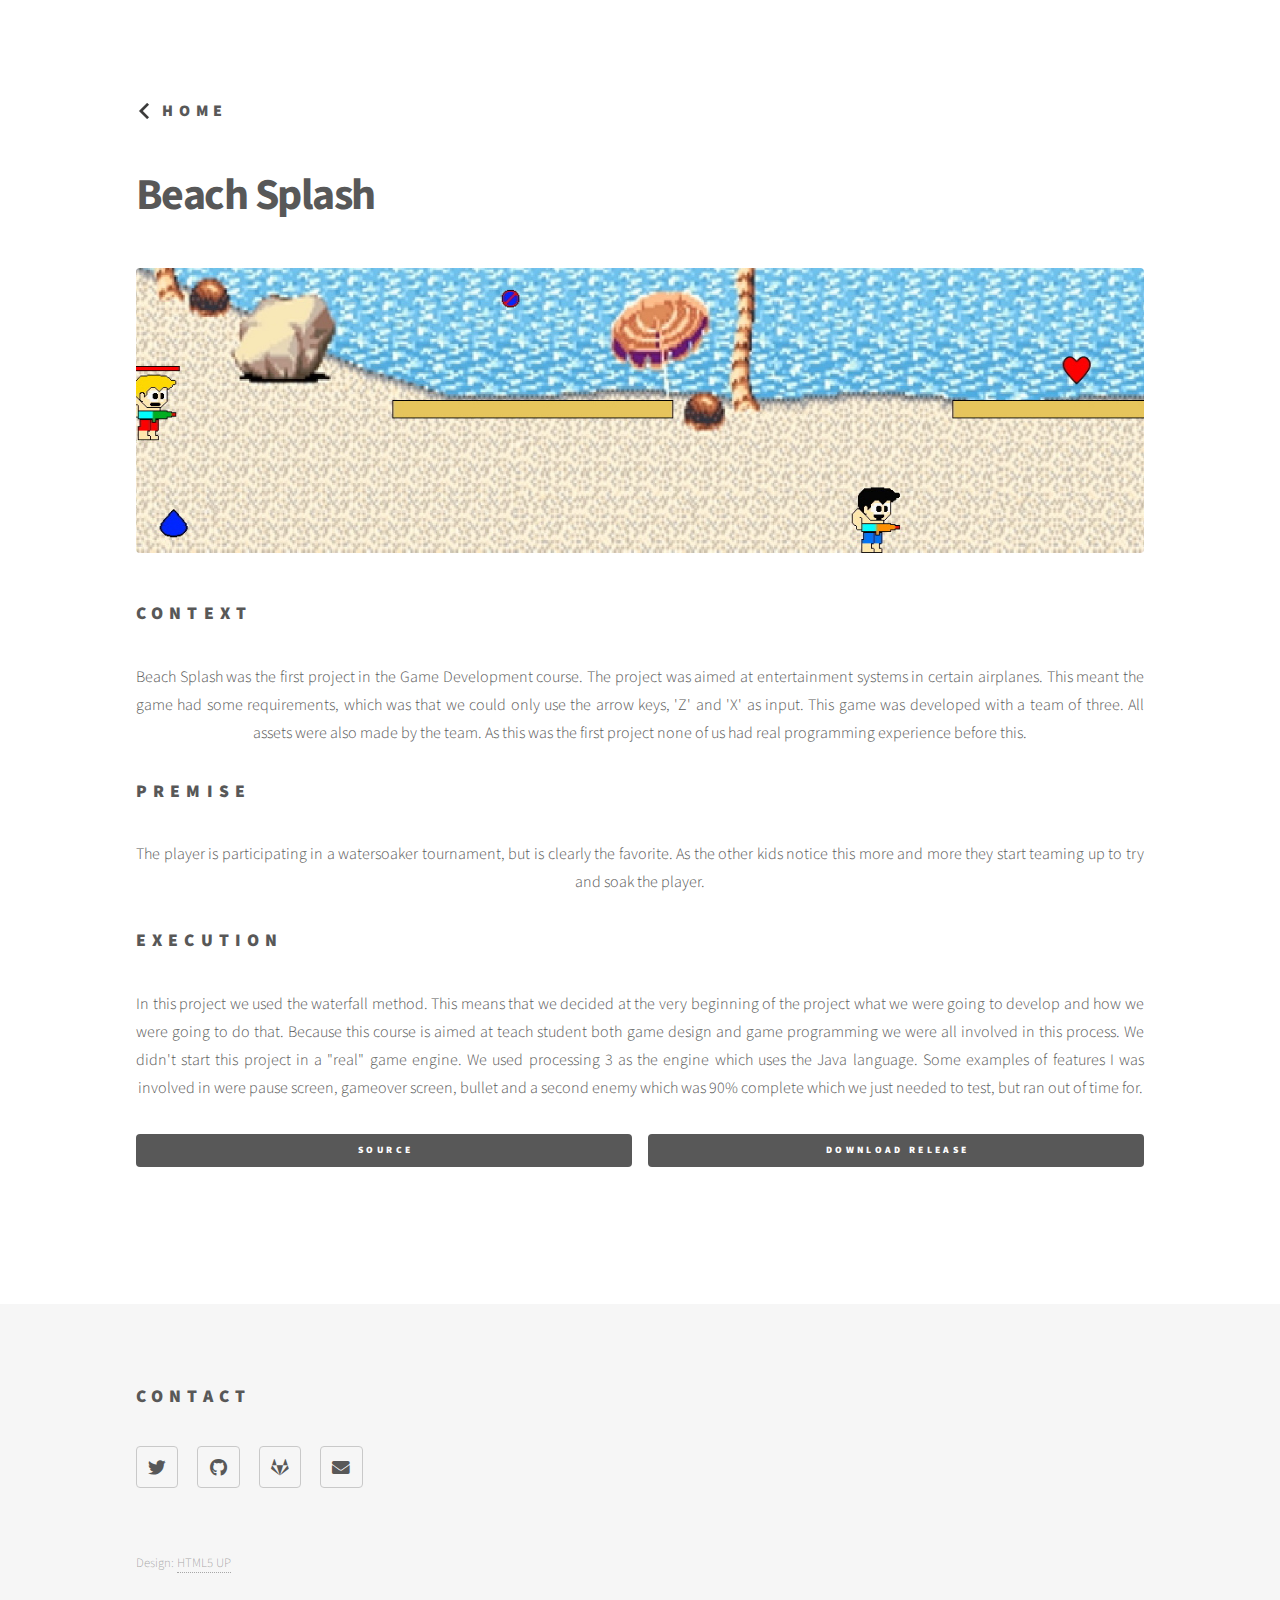
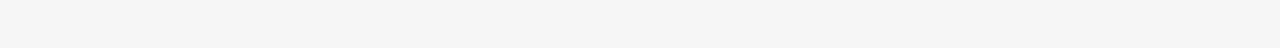
==== Beach Splash.html @ ced22d65 "Move project pages back to root folder" ====
<!DOCTYPE HTML>
<!--
	Phantom by HTML5 UP
	html5up.net | @ajlkn
	Free for personal and commercial use under the CCA 3.0 license (html5up.net/license)
-->
<html>

<head>
	<title>Semih Orhan - Beach Splash</title>
	<meta charset="utf-8" />
	<meta name="viewport" content="width=device-width, initial-scale=1, user-scalable=no" />
	<link rel="stylesheet" href="assets/css/main.css" />
	<noscript>
		<link rel="stylesheet" href="assets/css/noscript.css" /></noscript>
</head>

<body class="is-preload">
	<!-- Wrapper -->
	<div id="wrapper">

		<!-- Header -->
		<header id="header">
			<div class="inner">

				<!-- To Home -->
				<a href="index.html" class="logo">
					<span class="symbol"><img src="images/HomeBackArrow.png" alt="" /></span><span
						class="title">Home</span>
				</a>

			</div>
		</header>

		<!-- Main -->
		<div id="main">
			<div class="inner">
				<h1>Beach Splash</h1>
				<span class="image main"><img src="images/Beach Splash.jpg" alt="" /></span>
				<h2>Context</h2>
				<p>
					Beach Splash was the first project in the Game Development course. The project was aimed at
					entertainment systems in certain airplanes. This meant the game had some requirements, which was
					that we could only use the arrow keys, 'Z' and 'X' as input. This game was developed with a team
					of three. All assets were also made by the team. As this was the first project none of us had
					real programming experience before this.
				</p>
				<h2>Premise</h2>
				<p>
					The player is participating in a watersoaker tournament, but is clearly the favorite.
					As the other kids notice this more and more they start teaming up to try and soak the player.
				</p>
				<h2>Execution</h2>
				<p>
					In this project we used the waterfall method. This means that we decided at the very beginning of
					the project what we were going to develop and how we were going to do that. Because this course is
					aimed at teach student both game design and game programming we were all involved in this process.
					We didn't start this project in a "real" game engine. We used processing 3 as the engine which uses
					the Java language. Some examples of features I was involved in were pause screen,
					gameover screen, bullet and a second enemy which was 90% complete which we just needed to test, but
					ran out of time for.
				</p>
				<ul class="actions fit small">
					<li>
						<a class="button primary fit small" href="https://github.com/Smehi/Beach-Splash">Source</a>
					</li>
					<li>
						<a class="button primary fit small"
							href="https://github.com/Smehi/Beach-Splash/releases/download/v4.4/BeachSplash.v4.4.zip">Download
							release</a>
					</li>
				</ul>
			</div>
		</div>

		<!-- Footer -->
		<footer id="footer">
			<div class="inner">
				<section>
					<h2>Contact</h2>
					<ul class="icons">
							<li><a href="https://twitter.com/SmehiLmao" class="icon brands style2 fa-twitter"><span
										class="label">Twitter</span></a></li>
							<li><a href="https://github.com/Smehi" class="icon brands style2 fa-github"><span
										class="label">GitHub</span></a></li>
							<li><a href="https://gitlab.com/Smehi" class="icon brands style2 fa-gitlab"><span
										class="label">GitLab</span></a></li>
							<li><a href="mailto:semih99orhan@gmail.com" class="icon solid style2 fa-envelope"><span
										class="label">Email</span></a></li>
						</ul>
				</section>
				<ul class="copyright">
					<li>Design: <a href="http://html5up.net">HTML5 UP</a></li>
				</ul>
			</div>
		</footer>

	</div>

	<!-- Scripts -->
	<script src="assets/js/jquery.min.js"></script>
	<script src="assets/js/browser.min.js"></script>
	<script src="assets/js/breakpoints.min.js"></script>
	<script src="assets/js/util.js"></script>
	<script src="assets/js/main.js"></script>

</body>

</html>
---- assets/css/main.css ----
@import url(fontawesome-all.min.css);
@import url("https://fonts.googleapis.com/css?family=Source+Sans+Pro:300,700,900");

/*
	Phantom by HTML5 UP
	html5up.net | @ajlkn
	Free for personal and commercial use under the CCA 3.0 license (html5up.net/license)
*/

html, body, div, span, applet, object,
iframe, h1, h2, h3, h4, h5, h6, blockquote,
pre, a, abbr, acronym, address, big, cite,
code, del, dfn, em, img, ins, kbd, q, s, samp,
small, strike, strong, sub, sup, tt, var, b,
u, i, center, dl, dt, dd, ol, ul, li, fieldset,
form, label, legend, table, caption, tbody,
tfoot, thead, tr, th, td, article, aside,
canvas, details, embed, figure, figcaption,
footer, header, hgroup, menu, nav, output, ruby,
section, summary, time, mark, audio, video {
	margin: 0;
	padding: 0;
	border: 0;
	font-size: 100%;
	font: inherit;
	vertical-align: baseline;
}

p {
	text-align: justify;
	text-align-last: center;
}

article, aside, details, figcaption, figure,
footer, header, hgroup, menu, nav, section {
	display: block;
}

body {
	line-height: 1;
}

ol, ul {
	list-style: none;
}

blockquote, q {
	quotes: none;
}

	blockquote:before, blockquote:after, q:before, q:after {
		content: '';
		content: none;
	}

table {
	border-collapse: collapse;
	border-spacing: 0;
}

body {
	-webkit-text-size-adjust: none;
}

mark {
	background-color: transparent;
	color: inherit;
}

input::-moz-focus-inner {
	border: 0;
	padding: 0;
}

input, select, textarea {
	-moz-appearance: none;
	-webkit-appearance: none;
	-ms-appearance: none;
	appearance: none;
}

/* Basic */

	@-ms-viewport {
		width: device-width;
	}

	body {
		-ms-overflow-style: scrollbar;
	}

	@media screen and (max-width: 480px) {

		html, body {
			min-width: 320px;
		}

	}

	html {
		box-sizing: border-box;
	}

	*, *:before, *:after {
		box-sizing: inherit;
	}

	body {
		background: #ffffff;
	}

		body.is-preload *, body.is-preload *:before, body.is-preload *:after {
			-moz-animation: none !important;
			-webkit-animation: none !important;
			-ms-animation: none !important;
			animation: none !important;
			-moz-transition: none !important;
			-webkit-transition: none !important;
			-ms-transition: none !important;
			transition: none !important;
		}

/* Type */

	body, input, select, textarea {
		color: #585858;
		font-family: "Source Sans Pro", Helvetica, sans-serif;
		font-size: 16pt;
		font-weight: 300;
		line-height: 1.75;
	}

		@media screen and (max-width: 1680px) {

			body, input, select, textarea {
				font-size: 14pt;
			}

		}

		@media screen and (max-width: 1280px) {

			body, input, select, textarea {
				font-size: 12pt;
			}

		}

	a {
		-moz-transition: border-bottom-color 0.2s ease, color 0.2s ease;
		-webkit-transition: border-bottom-color 0.2s ease, color 0.2s ease;
		-ms-transition: border-bottom-color 0.2s ease, color 0.2s ease;
		transition: border-bottom-color 0.2s ease, color 0.2s ease;
		text-decoration: none;
		color: #f2849e;
		border-bottom: dotted 1px rgba(88, 88, 88, 0.5);
	}

		a:hover {
			border-bottom-color: transparent;
			color: #585858 !important;
		}

	strong, b {
		font-weight: 900;
	}

	em, i {
		font-style: italic;
	}

	p {
		margin: 0 0 2em 0;
	}

	h1 {
		font-size: 2.75em;
		font-weight: 700;
		line-height: 1.3;
		margin: 0 0 1em 0;
		letter-spacing: -0.035em;
	}

		h1 a {
			color: inherit;
		}

		@media screen and (max-width: 736px) {

			h1 {
				font-size: 2em;
				margin: 0 0 1em 0;
			}

		}

		@media screen and (max-width: 360px) {

			h1 {
				font-size: 1.75em;
			}

		}

	h2, h3, h4, h5, h6 {
		font-weight: 900;
		line-height: 1.5;
		margin: 0 0 2em 0;
		text-transform: uppercase;
		letter-spacing: 0.35em;
	}

		h2 a, h3 a, h4 a, h5 a, h6 a {
			color: inherit;
		}

	h2 {
		font-size: 1.1em;
	}

	h3 {
		font-size: 1em;
	}

	h4 {
		font-size: 0.8em;
	}

	h5 {
		font-size: 0.8em;
	}

	h6 {
		font-size: 0.8em;
	}

	@media screen and (max-width: 980px) {

		h1 br, h2 br, h3 br, h4 br, h5 br, h6 br {
			display: none;
		}

	}

	@media screen and (max-width: 736px) {

		h2 {
			font-size: 1em;
		}

		h3 {
			font-size: 0.8em;
		}

	}

	sub {
		font-size: 0.8em;
		position: relative;
		top: 0.5em;
	}

	sup {
		font-size: 0.8em;
		position: relative;
		top: -0.5em;
	}

	blockquote {
		border-left: solid 4px #c9c9c9;
		font-style: italic;
		margin: 0 0 2em 0;
		padding: 0.5em 0 0.5em 2em;
	}

	code {
		background: rgba(144, 144, 144, 0.075);
		border-radius: 4px;
		border: solid 1px #c9c9c9;
		font-family: "Courier New", monospace;
		font-size: 0.9em;
		margin: 0 0.25em;
		padding: 0.25em 0.65em;
	}

	pre {
		-webkit-overflow-scrolling: touch;
		font-family: "Courier New", monospace;
		font-size: 0.9em;
		margin: 0 0 2em 0;
	}

		pre code {
			display: block;
			line-height: 1.75;
			padding: 1em 1.5em;
			overflow-x: auto;
		}

	hr {
		border: 0;
		border-bottom: solid 1px #c9c9c9;
		margin: 2em 0;
	}

		hr.major {
			margin: 3em 0;
		}

	.align-left {
		text-align: left;
	}

	.align-center {
		text-align: center;
	}

	.align-right {
		text-align: right;
	}

/* Row */

	.row {
		display: flex;
		flex-wrap: wrap;
		box-sizing: border-box;
		align-items: stretch;
	}

		.row > * {
			box-sizing: border-box;
		}

		.row.gtr-uniform > * > :last-child {
			margin-bottom: 0;
		}

		.row.aln-left {
			justify-content: flex-start;
		}

		.row.aln-center {
			justify-content: center;
		}

		.row.aln-right {
			justify-content: flex-end;
		}

		.row.aln-top {
			align-items: flex-start;
		}

		.row.aln-middle {
			align-items: center;
		}

		.row.aln-bottom {
			align-items: flex-end;
		}

		.row > .imp {
			order: -1;
		}

		.row > .col-1 {
			width: 8.33333%;
		}

		.row > .off-1 {
			margin-left: 8.33333%;
		}

		.row > .col-2 {
			width: 16.66667%;
		}

		.row > .off-2 {
			margin-left: 16.66667%;
		}

		.row > .col-3 {
			width: 25%;
		}

		.row > .off-3 {
			margin-left: 25%;
		}

		.row > .col-4 {
			width: 33.33333%;
		}

		.row > .off-4 {
			margin-left: 33.33333%;
		}

		.row > .col-5 {
			width: 41.66667%;
		}

		.row > .off-5 {
			margin-left: 41.66667%;
		}

		.row > .col-6 {
			width: 50%;
		}

		.row > .off-6 {
			margin-left: 50%;
		}

		.row > .col-7 {
			width: 58.33333%;
		}

		.row > .off-7 {
			margin-left: 58.33333%;
		}

		.row > .col-8 {
			width: 66.66667%;
		}

		.row > .off-8 {
			margin-left: 66.66667%;
		}

		.row > .col-9 {
			width: 75%;
		}

		.row > .off-9 {
			margin-left: 75%;
		}

		.row > .col-10 {
			width: 83.33333%;
		}

		.row > .off-10 {
			margin-left: 83.33333%;
		}

		.row > .col-11 {
			width: 91.66667%;
		}

		.row > .off-11 {
			margin-left: 91.66667%;
		}

		.row > .col-12 {
			width: 100%;
		}

		.row > .off-12 {
			margin-left: 100%;
		}

		.row.gtr-0 {
			margin-top: 0;
			margin-left: 0em;
		}

			.row.gtr-0 > * {
				padding: 0 0 0 0em;
			}

			.row.gtr-0.gtr-uniform {
				margin-top: 0em;
			}

				.row.gtr-0.gtr-uniform > * {
					padding-top: 0em;
				}

		.row.gtr-25 {
			margin-top: 0;
			margin-left: -0.5em;
		}

			.row.gtr-25 > * {
				padding: 0 0 0 0.5em;
			}

			.row.gtr-25.gtr-uniform {
				margin-top: -0.5em;
			}

				.row.gtr-25.gtr-uniform > * {
					padding-top: 0.5em;
				}

		.row.gtr-50 {
			margin-top: 0;
			margin-left: -1em;
		}

			.row.gtr-50 > * {
				padding: 0 0 0 1em;
			}

			.row.gtr-50.gtr-uniform {
				margin-top: -1em;
			}

				.row.gtr-50.gtr-uniform > * {
					padding-top: 1em;
				}

		.row {
			margin-top: 0;
			margin-left: -2em;
		}

			.row > * {
				padding: 0 0 0 2em;
			}

			.row.gtr-uniform {
				margin-top: -2em;
			}

				.row.gtr-uniform > * {
					padding-top: 2em;
				}

		.row.gtr-150 {
			margin-top: 0;
			margin-left: -3em;
		}

			.row.gtr-150 > * {
				padding: 0 0 0 3em;
			}

			.row.gtr-150.gtr-uniform {
				margin-top: -3em;
			}

				.row.gtr-150.gtr-uniform > * {
					padding-top: 3em;
				}

		.row.gtr-200 {
			margin-top: 0;
			margin-left: -4em;
		}

			.row.gtr-200 > * {
				padding: 0 0 0 4em;
			}

			.row.gtr-200.gtr-uniform {
				margin-top: -4em;
			}

				.row.gtr-200.gtr-uniform > * {
					padding-top: 4em;
				}

		@media screen and (max-width: 1680px) {

			.row {
				display: flex;
				flex-wrap: wrap;
				box-sizing: border-box;
				align-items: stretch;
			}

				.row > * {
					box-sizing: border-box;
				}

				.row.gtr-uniform > * > :last-child {
					margin-bottom: 0;
				}

				.row.aln-left {
					justify-content: flex-start;
				}

				.row.aln-center {
					justify-content: center;
				}

				.row.aln-right {
					justify-content: flex-end;
				}

				.row.aln-top {
					align-items: flex-start;
				}

				.row.aln-middle {
					align-items: center;
				}

				.row.aln-bottom {
					align-items: flex-end;
				}

				.row > .imp-xlarge {
					order: -1;
				}

				.row > .col-1-xlarge {
					width: 8.33333%;
				}

				.row > .off-1-xlarge {
					margin-left: 8.33333%;
				}

				.row > .col-2-xlarge {
					width: 16.66667%;
				}

				.row > .off-2-xlarge {
					margin-left: 16.66667%;
				}

				.row > .col-3-xlarge {
					width: 25%;
				}

				.row > .off-3-xlarge {
					margin-left: 25%;
				}

				.row > .col-4-xlarge {
					width: 33.33333%;
				}

				.row > .off-4-xlarge {
					margin-left: 33.33333%;
				}

				.row > .col-5-xlarge {
					width: 41.66667%;
				}

				.row > .off-5-xlarge {
					margin-left: 41.66667%;
				}

				.row > .col-6-xlarge {
					width: 50%;
				}

				.row > .off-6-xlarge {
					margin-left: 50%;
				}

				.row > .col-7-xlarge {
					width: 58.33333%;
				}

				.row > .off-7-xlarge {
					margin-left: 58.33333%;
				}

				.row > .col-8-xlarge {
					width: 66.66667%;
				}

				.row > .off-8-xlarge {
					margin-left: 66.66667%;
				}

				.row > .col-9-xlarge {
					width: 75%;
				}

				.row > .off-9-xlarge {
					margin-left: 75%;
				}

				.row > .col-10-xlarge {
					width: 83.33333%;
				}

				.row > .off-10-xlarge {
					margin-left: 83.33333%;
				}

				.row > .col-11-xlarge {
					width: 91.66667%;
				}

				.row > .off-11-xlarge {
					margin-left: 91.66667%;
				}

				.row > .col-12-xlarge {
					width: 100%;
				}

				.row > .off-12-xlarge {
					margin-left: 100%;
				}

				.row.gtr-0 {
					margin-top: 0;
					margin-left: 0em;
				}

					.row.gtr-0 > * {
						padding: 0 0 0 0em;
					}

					.row.gtr-0.gtr-uniform {
						margin-top: 0em;
					}

						.row.gtr-0.gtr-uniform > * {
							padding-top: 0em;
						}

				.row.gtr-25 {
					margin-top: 0;
					margin-left: -0.5em;
				}

					.row.gtr-25 > * {
						padding: 0 0 0 0.5em;
					}

					.row.gtr-25.gtr-uniform {
						margin-top: -0.5em;
					}

						.row.gtr-25.gtr-uniform > * {
							padding-top: 0.5em;
						}

				.row.gtr-50 {
					margin-top: 0;
					margin-left: -1em;
				}

					.row.gtr-50 > * {
						padding: 0 0 0 1em;
					}

					.row.gtr-50.gtr-uniform {
						margin-top: -1em;
					}

						.row.gtr-50.gtr-uniform > * {
							padding-top: 1em;
						}

				.row {
					margin-top: 0;
					margin-left: -2em;
				}

					.row > * {
						padding: 0 0 0 2em;
					}

					.row.gtr-uniform {
						margin-top: -2em;
					}

						.row.gtr-uniform > * {
							padding-top: 2em;
						}

				.row.gtr-150 {
					margin-top: 0;
					margin-left: -3em;
				}

					.row.gtr-150 > * {
						padding: 0 0 0 3em;
					}

					.row.gtr-150.gtr-uniform {
						margin-top: -3em;
					}

						.row.gtr-150.gtr-uniform > * {
							padding-top: 3em;
						}

				.row.gtr-200 {
					margin-top: 0;
					margin-left: -4em;
				}

					.row.gtr-200 > * {
						padding: 0 0 0 4em;
					}

					.row.gtr-200.gtr-uniform {
						margin-top: -4em;
					}

						.row.gtr-200.gtr-uniform > * {
							padding-top: 4em;
						}

		}

		@media screen and (max-width: 1280px) {

			.row {
				display: flex;
				flex-wrap: wrap;
				box-sizing: border-box;
				align-items: stretch;
			}

				.row > * {
					box-sizing: border-box;
				}

				.row.gtr-uniform > * > :last-child {
					margin-bottom: 0;
				}

				.row.aln-left {
					justify-content: flex-start;
				}

				.row.aln-center {
					justify-content: center;
				}

				.row.aln-right {
					justify-content: flex-end;
				}

				.row.aln-top {
					align-items: flex-start;
				}

				.row.aln-middle {
					align-items: center;
				}

				.row.aln-bottom {
					align-items: flex-end;
				}

				.row > .imp-large {
					order: -1;
				}

				.row > .col-1-large {
					width: 8.33333%;
				}

				.row > .off-1-large {
					margin-left: 8.33333%;
				}

				.row > .col-2-large {
					width: 16.66667%;
				}

				.row > .off-2-large {
					margin-left: 16.66667%;
				}

				.row > .col-3-large {
					width: 25%;
				}

				.row > .off-3-large {
					margin-left: 25%;
				}

				.row > .col-4-large {
					width: 33.33333%;
				}

				.row > .off-4-large {
					margin-left: 33.33333%;
				}

				.row > .col-5-large {
					width: 41.66667%;
				}

				.row > .off-5-large {
					margin-left: 41.66667%;
				}

				.row > .col-6-large {
					width: 50%;
				}

				.row > .off-6-large {
					margin-left: 50%;
				}

				.row > .col-7-large {
					width: 58.33333%;
				}

				.row > .off-7-large {
					margin-left: 58.33333%;
				}

				.row > .col-8-large {
					width: 66.66667%;
				}

				.row > .off-8-large {
					margin-left: 66.66667%;
				}

				.row > .col-9-large {
					width: 75%;
				}

				.row > .off-9-large {
					margin-left: 75%;
				}

				.row > .col-10-large {
					width: 83.33333%;
				}

				.row > .off-10-large {
					margin-left: 83.33333%;
				}

				.row > .col-11-large {
					width: 91.66667%;
				}

				.row > .off-11-large {
					margin-left: 91.66667%;
				}

				.row > .col-12-large {
					width: 100%;
				}

				.row > .off-12-large {
					margin-left: 100%;
				}

				.row.gtr-0 {
					margin-top: 0;
					margin-left: 0em;
				}

					.row.gtr-0 > * {
						padding: 0 0 0 0em;
					}

					.row.gtr-0.gtr-uniform {
						margin-top: 0em;
					}

						.row.gtr-0.gtr-uniform > * {
							padding-top: 0em;
						}

				.row.gtr-25 {
					margin-top: 0;
					margin-left: -0.5em;
				}

					.row.gtr-25 > * {
						padding: 0 0 0 0.5em;
					}

					.row.gtr-25.gtr-uniform {
						margin-top: -0.5em;
					}

						.row.gtr-25.gtr-uniform > * {
							padding-top: 0.5em;
						}

				.row.gtr-50 {
					margin-top: 0;
					margin-left: -1em;
				}

					.row.gtr-50 > * {
						padding: 0 0 0 1em;
					}

					.row.gtr-50.gtr-uniform {
						margin-top: -1em;
					}

						.row.gtr-50.gtr-uniform > * {
							padding-top: 1em;
						}

				.row {
					margin-top: 0;
					margin-left: -2em;
				}

					.row > * {
						padding: 0 0 0 2em;
					}

					.row.gtr-uniform {
						margin-top: -2em;
					}

						.row.gtr-uniform > * {
							padding-top: 2em;
						}

				.row.gtr-150 {
					margin-top: 0;
					margin-left: -3em;
				}

					.row.gtr-150 > * {
						padding: 0 0 0 3em;
					}

					.row.gtr-150.gtr-uniform {
						margin-top: -3em;
					}

						.row.gtr-150.gtr-uniform > * {
							padding-top: 3em;
						}

				.row.gtr-200 {
					margin-top: 0;
					margin-left: -4em;
				}

					.row.gtr-200 > * {
						padding: 0 0 0 4em;
					}

					.row.gtr-200.gtr-uniform {
						margin-top: -4em;
					}

						.row.gtr-200.gtr-uniform > * {
							padding-top: 4em;
						}

		}

		@media screen and (max-width: 980px) {

			.row {
				display: flex;
				flex-wrap: wrap;
				box-sizing: border-box;
				align-items: stretch;
			}

				.row > * {
					box-sizing: border-box;
				}

				.row.gtr-uniform > * > :last-child {
					margin-bottom: 0;
				}

				.row.aln-left {
					justify-content: flex-start;
				}

				.row.aln-center {
					justify-content: center;
				}

				.row.aln-right {
					justify-content: flex-end;
				}

				.row.aln-top {
					align-items: flex-start;
				}

				.row.aln-middle {
					align-items: center;
				}

				.row.aln-bottom {
					align-items: flex-end;
				}

				.row > .imp-medium {
					order: -1;
				}

				.row > .col-1-medium {
					width: 8.33333%;
				}

				.row > .off-1-medium {
					margin-left: 8.33333%;
				}

				.row > .col-2-medium {
					width: 16.66667%;
				}

				.row > .off-2-medium {
					margin-left: 16.66667%;
				}

				.row > .col-3-medium {
					width: 25%;
				}

				.row > .off-3-medium {
					margin-left: 25%;
				}

				.row > .col-4-medium {
					width: 33.33333%;
				}

				.row > .off-4-medium {
					margin-left: 33.33333%;
				}

				.row > .col-5-medium {
					width: 41.66667%;
				}

				.row > .off-5-medium {
					margin-left: 41.66667%;
				}

				.row > .col-6-medium {
					width: 50%;
				}

				.row > .off-6-medium {
					margin-left: 50%;
				}

				.row > .col-7-medium {
					width: 58.33333%;
				}

				.row > .off-7-medium {
					margin-left: 58.33333%;
				}

				.row > .col-8-medium {
					width: 66.66667%;
				}

				.row > .off-8-medium {
					margin-left: 66.66667%;
				}

				.row > .col-9-medium {
					width: 75%;
				}

				.row > .off-9-medium {
					margin-left: 75%;
				}

				.row > .col-10-medium {
					width: 83.33333%;
				}

				.row > .off-10-medium {
					margin-left: 83.33333%;
				}

				.row > .col-11-medium {
					width: 91.66667%;
				}

				.row > .off-11-medium {
					margin-left: 91.66667%;
				}

				.row > .col-12-medium {
					width: 100%;
				}

				.row > .off-12-medium {
					margin-left: 100%;
				}

				.row.gtr-0 {
					margin-top: 0;
					margin-left: 0em;
				}

					.row.gtr-0 > * {
						padding: 0 0 0 0em;
					}

					.row.gtr-0.gtr-uniform {
						margin-top: 0em;
					}

						.row.gtr-0.gtr-uniform > * {
							padding-top: 0em;
						}

				.row.gtr-25 {
					margin-top: 0;
					margin-left: -0.375em;
				}

					.row.gtr-25 > * {
						padding: 0 0 0 0.375em;
					}

					.row.gtr-25.gtr-uniform {
						margin-top: -0.375em;
					}

						.row.gtr-25.gtr-uniform > * {
							padding-top: 0.375em;
						}

				.row.gtr-50 {
					margin-top: 0;
					margin-left: -0.75em;
				}

					.row.gtr-50 > * {
						padding: 0 0 0 0.75em;
					}

					.row.gtr-50.gtr-uniform {
						margin-top: -0.75em;
					}

						.row.gtr-50.gtr-uniform > * {
							padding-top: 0.75em;
						}

				.row {
					margin-top: 0;
					margin-left: -1.5em;
				}

					.row > * {
						padding: 0 0 0 1.5em;
					}

					.row.gtr-uniform {
						margin-top: -1.5em;
					}

						.row.gtr-uniform > * {
							padding-top: 1.5em;
						}

				.row.gtr-150 {
					margin-top: 0;
					margin-left: -2.25em;
				}

					.row.gtr-150 > * {
						padding: 0 0 0 2.25em;
					}

					.row.gtr-150.gtr-uniform {
						margin-top: -2.25em;
					}

						.row.gtr-150.gtr-uniform > * {
							padding-top: 2.25em;
						}

				.row.gtr-200 {
					margin-top: 0;
					margin-left: -3em;
				}

					.row.gtr-200 > * {
						padding: 0 0 0 3em;
					}

					.row.gtr-200.gtr-uniform {
						margin-top: -3em;
					}

						.row.gtr-200.gtr-uniform > * {
							padding-top: 3em;
						}

		}

		@media screen and (max-width: 736px) {

			.row {
				display: flex;
				flex-wrap: wrap;
				box-sizing: border-box;
				align-items: stretch;
			}

				.row > * {
					box-sizing: border-box;
				}

				.row.gtr-uniform > * > :last-child {
					margin-bottom: 0;
				}

				.row.aln-left {
					justify-content: flex-start;
				}

				.row.aln-center {
					justify-content: center;
				}

				.row.aln-right {
					justify-content: flex-end;
				}

				.row.aln-top {
					align-items: flex-start;
				}

				.row.aln-middle {
					align-items: center;
				}

				.row.aln-bottom {
					align-items: flex-end;
				}

				.row > .imp-small {
					order: -1;
				}

				.row > .col-1-small {
					width: 8.33333%;
				}

				.row > .off-1-small {
					margin-left: 8.33333%;
				}

				.row > .col-2-small {
					width: 16.66667%;
				}

				.row > .off-2-small {
					margin-left: 16.66667%;
				}

				.row > .col-3-small {
					width: 25%;
				}

				.row > .off-3-small {
					margin-left: 25%;
				}

				.row > .col-4-small {
					width: 33.33333%;
				}

				.row > .off-4-small {
					margin-left: 33.33333%;
				}

				.row > .col-5-small {
					width: 41.66667%;
				}

				.row > .off-5-small {
					margin-left: 41.66667%;
				}

				.row > .col-6-small {
					width: 50%;
				}

				.row > .off-6-small {
					margin-left: 50%;
				}

				.row > .col-7-small {
					width: 58.33333%;
				}

				.row > .off-7-small {
					margin-left: 58.33333%;
				}

				.row > .col-8-small {
					width: 66.66667%;
				}

				.row > .off-8-small {
					margin-left: 66.66667%;
				}

				.row > .col-9-small {
					width: 75%;
				}

				.row > .off-9-small {
					margin-left: 75%;
				}

				.row > .col-10-small {
					width: 83.33333%;
				}

				.row > .off-10-small {
					margin-left: 83.33333%;
				}

				.row > .col-11-small {
					width: 91.66667%;
				}

				.row > .off-11-small {
					margin-left: 91.66667%;
				}

				.row > .col-12-small {
					width: 100%;
				}

				.row > .off-12-small {
					margin-left: 100%;
				}

				.row.gtr-0 {
					margin-top: 0;
					margin-left: 0em;
				}

					.row.gtr-0 > * {
						padding: 0 0 0 0em;
					}

					.row.gtr-0.gtr-uniform {
						margin-top: 0em;
					}

						.row.gtr-0.gtr-uniform > * {
							padding-top: 0em;
						}

				.row.gtr-25 {
					margin-top: 0;
					margin-left: -0.25em;
				}

					.row.gtr-25 > * {
						padding: 0 0 0 0.25em;
					}

					.row.gtr-25.gtr-uniform {
						margin-top: -0.25em;
					}

						.row.gtr-25.gtr-uniform > * {
							padding-top: 0.25em;
						}

				.row.gtr-50 {
					margin-top: 0;
					margin-left: -0.5em;
				}

					.row.gtr-50 > * {
						padding: 0 0 0 0.5em;
					}

					.row.gtr-50.gtr-uniform {
						margin-top: -0.5em;
					}

						.row.gtr-50.gtr-uniform > * {
							padding-top: 0.5em;
						}

				.row {
					margin-top: 0;
					margin-left: -1em;
				}

					.row > * {
						padding: 0 0 0 1em;
					}

					.row.gtr-uniform {
						margin-top: -1em;
					}

						.row.gtr-uniform > * {
							padding-top: 1em;
						}

				.row.gtr-150 {
					margin-top: 0;
					margin-left: -1.5em;
				}

					.row.gtr-150 > * {
						padding: 0 0 0 1.5em;
					}

					.row.gtr-150.gtr-uniform {
						margin-top: -1.5em;
					}

						.row.gtr-150.gtr-uniform > * {
							padding-top: 1.5em;
						}

				.row.gtr-200 {
					margin-top: 0;
					margin-left: -2em;
				}

					.row.gtr-200 > * {
						padding: 0 0 0 2em;
					}

					.row.gtr-200.gtr-uniform {
						margin-top: -2em;
					}

						.row.gtr-200.gtr-uniform > * {
							padding-top: 2em;
						}

		}

		@media screen and (max-width: 480px) {

			.row {
				display: flex;
				flex-wrap: wrap;
				box-sizing: border-box;
				align-items: stretch;
			}

				.row > * {
					box-sizing: border-box;
				}

				.row.gtr-uniform > * > :last-child {
					margin-bottom: 0;
				}

				.row.aln-left {
					justify-content: flex-start;
				}

				.row.aln-center {
					justify-content: center;
				}

				.row.aln-right {
					justify-content: flex-end;
				}

				.row.aln-top {
					align-items: flex-start;
				}

				.row.aln-middle {
					align-items: center;
				}

				.row.aln-bottom {
					align-items: flex-end;
				}

				.row > .imp-xsmall {
					order: -1;
				}

				.row > .col-1-xsmall {
					width: 8.33333%;
				}

				.row > .off-1-xsmall {
					margin-left: 8.33333%;
				}

				.row > .col-2-xsmall {
					width: 16.66667%;
				}

				.row > .off-2-xsmall {
					margin-left: 16.66667%;
				}

				.row > .col-3-xsmall {
					width: 25%;
				}

				.row > .off-3-xsmall {
					margin-left: 25%;
				}

				.row > .col-4-xsmall {
					width: 33.33333%;
				}

				.row > .off-4-xsmall {
					margin-left: 33.33333%;
				}

				.row > .col-5-xsmall {
					width: 41.66667%;
				}

				.row > .off-5-xsmall {
					margin-left: 41.66667%;
				}

				.row > .col-6-xsmall {
					width: 50%;
				}

				.row > .off-6-xsmall {
					margin-left: 50%;
				}

				.row > .col-7-xsmall {
					width: 58.33333%;
				}

				.row > .off-7-xsmall {
					margin-left: 58.33333%;
				}

				.row > .col-8-xsmall {
					width: 66.66667%;
				}

				.row > .off-8-xsmall {
					margin-left: 66.66667%;
				}

				.row > .col-9-xsmall {
					width: 75%;
				}

				.row > .off-9-xsmall {
					margin-left: 75%;
				}

				.row > .col-10-xsmall {
					width: 83.33333%;
				}

				.row > .off-10-xsmall {
					margin-left: 83.33333%;
				}

				.row > .col-11-xsmall {
					width: 91.66667%;
				}

				.row > .off-11-xsmall {
					margin-left: 91.66667%;
				}

				.row > .col-12-xsmall {
					width: 100%;
				}

				.row > .off-12-xsmall {
					margin-left: 100%;
				}

				.row.gtr-0 {
					margin-top: 0;
					margin-left: 0em;
				}

					.row.gtr-0 > * {
						padding: 0 0 0 0em;
					}

					.row.gtr-0.gtr-uniform {
						margin-top: 0em;
					}

						.row.gtr-0.gtr-uniform > * {
							padding-top: 0em;
						}

				.row.gtr-25 {
					margin-top: 0;
					margin-left: -0.25em;
				}

					.row.gtr-25 > * {
						padding: 0 0 0 0.25em;
					}

					.row.gtr-25.gtr-uniform {
						margin-top: -0.25em;
					}

						.row.gtr-25.gtr-uniform > * {
							padding-top: 0.25em;
						}

				.row.gtr-50 {
					margin-top: 0;
					margin-left: -0.5em;
				}

					.row.gtr-50 > * {
						padding: 0 0 0 0.5em;
					}

					.row.gtr-50.gtr-uniform {
						margin-top: -0.5em;
					}

						.row.gtr-50.gtr-uniform > * {
							padding-top: 0.5em;
						}

				.row {
					margin-top: 0;
					margin-left: -1em;
				}

					.row > * {
						padding: 0 0 0 1em;
					}

					.row.gtr-uniform {
						margin-top: -1em;
					}

						.row.gtr-uniform > * {
							padding-top: 1em;
						}

				.row.gtr-150 {
					margin-top: 0;
					margin-left: -1.5em;
				}

					.row.gtr-150 > * {
						padding: 0 0 0 1.5em;
					}

					.row.gtr-150.gtr-uniform {
						margin-top: -1.5em;
					}

						.row.gtr-150.gtr-uniform > * {
							padding-top: 1.5em;
						}

				.row.gtr-200 {
					margin-top: 0;
					margin-left: -2em;
				}

					.row.gtr-200 > * {
						padding: 0 0 0 2em;
					}

					.row.gtr-200.gtr-uniform {
						margin-top: -2em;
					}

						.row.gtr-200.gtr-uniform > * {
							padding-top: 2em;
						}

		}

/* Section/Article */

	section.special, article.special {
		text-align: center;
	}

	header p {
		margin-top: -1em;
	}

	@media screen and (max-width: 736px) {

		header p {
			margin-top: 0;
		}

	}

/* Icon */

	.icon {
		text-decoration: none;
		border-bottom: none;
		position: relative;
	}

		.icon:before {
			-moz-osx-font-smoothing: grayscale;
			-webkit-font-smoothing: antialiased;
			display: inline-block;
			font-style: normal;
			font-variant: normal;
			text-rendering: auto;
			line-height: 1;
			text-transform: none !important;
			font-family: 'Font Awesome 5 Free';
			font-weight: 400;
		}

		.icon > .label {
			display: none;
		}

		.icon:before {
			line-height: inherit;
		}

		.icon.solid:before {
			font-weight: 900;
		}

		.icon.brands:before {
			font-family: 'Font Awesome 5 Brands';
		}

		.icon.style2 {
			-moz-transition: background-color 0.2s ease-in-out, color 0.2s ease-in-out, border-color 0.2s ease-in-out;
			-webkit-transition: background-color 0.2s ease-in-out, color 0.2s ease-in-out, border-color 0.2s ease-in-out;
			-ms-transition: background-color 0.2s ease-in-out, color 0.2s ease-in-out, border-color 0.2s ease-in-out;
			transition: background-color 0.2s ease-in-out, color 0.2s ease-in-out, border-color 0.2s ease-in-out;
			background-color: transparent;
			border: solid 1px #c9c9c9;
			border-radius: 4px;
			width: 2.65em;
			height: 2.65em;
			display: inline-block;
			text-align: center;
			line-height: 2.65em;
			color: inherit;
		}

			.icon.style2:before {
				font-size: 1.1em;
			}

			.icon.style2:hover {
				color: #f2849e;
				border-color: #f2849e;
			}

			.icon.style2:active {
				background-color: rgba(242, 132, 158, 0.1);
			}

/* List */

	ol {
		list-style: decimal;
		margin: 0 0 2em 0;
		padding-left: 1.25em;
	}

		ol li {
			padding-left: 0.25em;
		}

	ul {
		list-style: disc;
		margin: 0 0 2em 0;
		padding-left: 1em;
	}

		ul li {
			padding-left: 0.5em;
		}

		ul.alt {
			list-style: none;
			padding-left: 0;
		}

			ul.alt li {
				border-top: solid 1px #c9c9c9;
				padding: 0.5em 0;
			}

				ul.alt li:first-child {
					border-top: 0;
					padding-top: 0;
				}

	dl {
		margin: 0 0 2em 0;
	}

		dl dt {
			display: block;
			font-weight: 900;
			margin: 0 0 1em 0;
		}

		dl dd {
			margin-left: 2em;
		}

/* Actions */

	ul.actions {
		display: -moz-flex;
		display: -webkit-flex;
		display: -ms-flex;
		display: flex;
		cursor: default;
		list-style: none;
		margin-left: -1em;
		padding-left: 0;
	}

		ul.actions li {
			padding: 0 0 0 1em;
			vertical-align: middle;
		}

		ul.actions.special {
			-moz-justify-content: center;
			-webkit-justify-content: center;
			-ms-justify-content: center;
			justify-content: center;
			width: 100%;
			margin-left: 0;
		}

			ul.actions.special li:first-child {
				padding-left: 0;
			}

		ul.actions.stacked {
			-moz-flex-direction: column;
			-webkit-flex-direction: column;
			-ms-flex-direction: column;
			flex-direction: column;
			margin-left: 0;
		}

			ul.actions.stacked li {
				padding: 1.3em 0 0 0;
			}

				ul.actions.stacked li:first-child {
					padding-top: 0;
				}

		ul.actions.fit {
			width: calc(100% + 1em);
		}

			ul.actions.fit li {
				-moz-flex-grow: 1;
				-webkit-flex-grow: 1;
				-ms-flex-grow: 1;
				flex-grow: 1;
				-moz-flex-shrink: 1;
				-webkit-flex-shrink: 1;
				-ms-flex-shrink: 1;
				flex-shrink: 1;
				width: 100%;
			}

				ul.actions.fit li > * {
					width: 100%;
				}

			ul.actions.fit.stacked {
				width: 100%;
			}

		@media screen and (max-width: 480px) {

			ul.actions:not(.fixed) {
				-moz-flex-direction: column;
				-webkit-flex-direction: column;
				-ms-flex-direction: column;
				flex-direction: column;
				margin-left: 0;
				width: 100% !important;
			}

				ul.actions:not(.fixed) li {
					-moz-flex-grow: 1;
					-webkit-flex-grow: 1;
					-ms-flex-grow: 1;
					flex-grow: 1;
					-moz-flex-shrink: 1;
					-webkit-flex-shrink: 1;
					-ms-flex-shrink: 1;
					flex-shrink: 1;
					padding: 1em 0 0 0;
					text-align: center;
					width: 100%;
				}

					ul.actions:not(.fixed) li > * {
						width: 100%;
					}

					ul.actions:not(.fixed) li:first-child {
						padding-top: 0;
					}

					ul.actions:not(.fixed) li input[type="submit"],
					ul.actions:not(.fixed) li input[type="reset"],
					ul.actions:not(.fixed) li input[type="button"],
					ul.actions:not(.fixed) li button,
					ul.actions:not(.fixed) li .button {
						width: 100%;
					}

						ul.actions:not(.fixed) li input[type="submit"].icon:before,
						ul.actions:not(.fixed) li input[type="reset"].icon:before,
						ul.actions:not(.fixed) li input[type="button"].icon:before,
						ul.actions:not(.fixed) li button.icon:before,
						ul.actions:not(.fixed) li .button.icon:before {
							margin-left: -0.5rem;
						}

		}

/* Icons */

	ul.icons {
		cursor: default;
		list-style: none;
		padding-left: 0;
		margin: -1em 0 2em -1em;
	}

		ul.icons li {
			display: inline-block;
			padding: 1em 0 0 1em;
		}

/* Form */

	form {
		margin: 0 0 2em 0;
		overflow-x: hidden;
	}

		form > :last-child {
			margin-bottom: 0;
		}

		form > .fields {
			display: -moz-flex;
			display: -webkit-flex;
			display: -ms-flex;
			display: flex;
			-moz-flex-wrap: wrap;
			-webkit-flex-wrap: wrap;
			-ms-flex-wrap: wrap;
			flex-wrap: wrap;
			width: calc(100% + 3em);
			margin: -1.5em 0 2em -1.5em;
		}

			form > .fields > .field {
				-moz-flex-grow: 0;
				-webkit-flex-grow: 0;
				-ms-flex-grow: 0;
				flex-grow: 0;
				-moz-flex-shrink: 0;
				-webkit-flex-shrink: 0;
				-ms-flex-shrink: 0;
				flex-shrink: 0;
				padding: 1.5em 0 0 1.5em;
				width: calc(100% - 1.5em);
			}

				form > .fields > .field.half {
					width: calc(50% - 0.75em);
				}

				form > .fields > .field.third {
					width: calc(100%/3 - 0.5em);
				}

				form > .fields > .field.quarter {
					width: calc(25% - 0.375em);
				}

		@media screen and (max-width: 480px) {

			form > .fields {
				width: calc(100% + 3em);
				margin: -1.5em 0 2em -1.5em;
			}

				form > .fields > .field {
					padding: 1.5em 0 0 1.5em;
					width: calc(100% - 1.5em);
				}

					form > .fields > .field.half {
						width: calc(100% - 1.5em);
					}

					form > .fields > .field.third {
						width: calc(100% - 1.5em);
					}

					form > .fields > .field.quarter {
						width: calc(100% - 1.5em);
					}

		}

	label {
		display: block;
		font-size: 0.9em;
		font-weight: 900;
		margin: 0 0 1em 0;
	}

	input[type="text"],
	input[type="password"],
	input[type="email"],
	input[type="tel"],
	select,
	textarea {
		-moz-appearance: none;
		-webkit-appearance: none;
		-ms-appearance: none;
		appearance: none;
		background-color: transparent;
		border: none;
		border-radius: 0;
		border-bottom: solid 1px #c9c9c9;
		color: inherit;
		display: block;
		outline: 0;
		padding: 0;
		text-decoration: none;
		width: 100%;
	}

		input[type="text"]:invalid,
		input[type="password"]:invalid,
		input[type="email"]:invalid,
		input[type="tel"]:invalid,
		select:invalid,
		textarea:invalid {
			box-shadow: none;
		}

		input[type="text"]:focus,
		input[type="password"]:focus,
		input[type="email"]:focus,
		input[type="tel"]:focus,
		select:focus,
		textarea:focus {
			border-bottom-color: #f2849e;
			box-shadow: inset 0 -1px 0 0 #f2849e;
		}

	select {
		background-image: url("data:image/svg+xml;charset=utf8,%3Csvg xmlns='http://www.w3.org/2000/svg' width='40' height='40' preserveAspectRatio='none' viewBox='0 0 40 40'%3E%3Cpath d='M9.4,12.3l10.4,10.4l10.4-10.4c0.2-0.2,0.5-0.4,0.9-0.4c0.3,0,0.6,0.1,0.9,0.4l3.3,3.3c0.2,0.2,0.4,0.5,0.4,0.9 c0,0.4-0.1,0.6-0.4,0.9L20.7,31.9c-0.2,0.2-0.5,0.4-0.9,0.4c-0.3,0-0.6-0.1-0.9-0.4L4.3,17.3c-0.2-0.2-0.4-0.5-0.4-0.9 c0-0.4,0.1-0.6,0.4-0.9l3.3-3.3c0.2-0.2,0.5-0.4,0.9-0.4S9.1,12.1,9.4,12.3z' fill='%23c9c9c9' /%3E%3C/svg%3E");
		background-size: 1.25rem;
		background-repeat: no-repeat;
		background-position: calc(100% - 1rem) center;
		height: 3em;
		padding-right: 3em;
		text-overflow: ellipsis;
	}

		select option {
			background: #ffffff;
		}

		select:focus::-ms-value {
			background-color: transparent;
		}

		select::-ms-expand {
			display: none;
		}

	input[type="text"],
	input[type="password"],
	input[type="email"],
	select {
		height: 3em;
	}

	textarea {
		padding: 0;
		min-height: 3.75em;
	}

	input[type="checkbox"],
	input[type="radio"] {
		-moz-appearance: none;
		-webkit-appearance: none;
		-ms-appearance: none;
		appearance: none;
		display: block;
		float: left;
		margin-right: -2em;
		opacity: 0;
		width: 1em;
		z-index: -1;
	}

		input[type="checkbox"] + label,
		input[type="radio"] + label {
			text-decoration: none;
			color: #585858;
			cursor: pointer;
			display: inline-block;
			font-size: 1em;
			font-weight: 300;
			padding-left: 2.55em;
			padding-right: 0.75em;
			position: relative;
		}

			input[type="checkbox"] + label:before,
			input[type="radio"] + label:before {
				-moz-osx-font-smoothing: grayscale;
				-webkit-font-smoothing: antialiased;
				display: inline-block;
				font-style: normal;
				font-variant: normal;
				text-rendering: auto;
				line-height: 1;
				text-transform: none !important;
				font-family: 'Font Awesome 5 Free';
				font-weight: 900;
			}

			input[type="checkbox"] + label:before,
			input[type="radio"] + label:before {
				border-radius: 4px;
				border: solid 1px #c9c9c9;
				content: '';
				display: inline-block;
				font-size: 0.8em;
				height: 2.25em;
				left: 0;
				line-height: 2.25em;
				position: absolute;
				text-align: center;
				top: 0;
				width: 2.25em;
			}

		input[type="checkbox"]:checked + label:before,
		input[type="radio"]:checked + label:before {
			background: #585858;
			border-color: #585858;
			color: #ffffff;
			content: '\f00c';
		}

		input[type="checkbox"]:focus + label:before,
		input[type="radio"]:focus + label:before {
			border-color: #f2849e;
			box-shadow: 0 0 0 1px #f2849e;
		}

	input[type="checkbox"] + label:before {
		border-radius: 4px;
	}

	input[type="radio"] + label:before {
		border-radius: 100%;
	}

/* Box */

	.box {
		border-radius: 4px;
		border: solid 1px #c9c9c9;
		margin-bottom: 2em;
		padding: 1.5em;
	}

		.box > :last-child,
		.box > :last-child > :last-child,
		.box > :last-child > :last-child > :last-child {
			margin-bottom: 0;
		}

		.box.alt {
			border: 0;
			border-radius: 0;
			padding: 0;
		}

/* Image */

	.image {
		border-radius: 4px;
		border: 0;
		display: inline-block;
		position: relative;
	}

		.image img {
			border-radius: 4px;
			display: block;
		}

		.image.left, .image.right {
			max-width: 40%;
		}

			.image.left img, .image.right img {
				width: 100%;
			}

		.image.left {
			float: left;
			padding: 0 1.5em 1em 0;
			top: 0.25em;
		}

		.image.right {
			float: right;
			padding: 0 0 1em 1.5em;
			top: 0.25em;
		}

		.image.fit {
			display: block;
			margin: 0 0 2em 0;
			width: 100%;
		}

			.image.fit img {
				width: 100%;
			}

		.image.main {
			display: block;
			margin: 0 0 3em 0;
			width: 100%;
		}

			.image.main img {
				width: 100%;
			}

			@media screen and (max-width: 736px) {

				.image.main {
					margin: 0 0 2em 0;
				}

			}

/* Table */

	.table-wrapper {
		-webkit-overflow-scrolling: touch;
		overflow-x: auto;
	}

	table {
		margin: 0 0 2em 0;
		width: 100%;
	}

		table tbody tr {
			border: solid 1px #c9c9c9;
			border-left: 0;
			border-right: 0;
		}

			table tbody tr:nth-child(2n + 1) {
				background-color: rgba(144, 144, 144, 0.075);
			}

		table td {
			padding: 0.75em 0.75em;
		}

		table th {
			font-size: 0.9em;
			font-weight: 900;
			padding: 0 0.75em 0.75em 0.75em;
			text-align: left;
		}

		table thead {
			border-bottom: solid 2px #c9c9c9;
		}

		table tfoot {
			border-top: solid 2px #c9c9c9;
		}

		table.alt {
			border-collapse: separate;
		}

			table.alt tbody tr td {
				border: solid 1px #c9c9c9;
				border-left-width: 0;
				border-top-width: 0;
			}

				table.alt tbody tr td:first-child {
					border-left-width: 1px;
				}

			table.alt tbody tr:first-child td {
				border-top-width: 1px;
			}

			table.alt thead {
				border-bottom: 0;
			}

			table.alt tfoot {
				border-top: 0;
			}

/* Button */

	input[type="submit"],
	input[type="reset"],
	input[type="button"],
	button,
	.button {
		-moz-appearance: none;
		-webkit-appearance: none;
		-ms-appearance: none;
		appearance: none;
		-moz-transition: background-color 0.2s ease-in-out, color 0.2s ease-in-out, box-shadow 0.2s ease-in-out;
		-webkit-transition: background-color 0.2s ease-in-out, color 0.2s ease-in-out, box-shadow 0.2s ease-in-out;
		-ms-transition: background-color 0.2s ease-in-out, color 0.2s ease-in-out, box-shadow 0.2s ease-in-out;
		transition: background-color 0.2s ease-in-out, color 0.2s ease-in-out, box-shadow 0.2s ease-in-out;
		background-color: transparent;
		border-radius: 4px;
		border: 0;
		box-shadow: inset 0 0 0 2px #585858;
		color: #585858 !important;
		cursor: pointer;
		display: inline-block;
		font-size: 0.8em;
		font-weight: 900;
		height: 3.5em;
		letter-spacing: 0.35em;
		line-height: 3.45em;
		overflow: hidden;
		padding: 0 1.25em 0 1.6em;
		text-align: center;
		text-decoration: none;
		text-overflow: ellipsis;
		text-transform: uppercase;
		white-space: nowrap;
	}

		input[type="submit"].icon:before,
		input[type="reset"].icon:before,
		input[type="button"].icon:before,
		button.icon:before,
		.button.icon:before {
			margin-right: 0.5em;
		}

		input[type="submit"].fit,
		input[type="reset"].fit,
		input[type="button"].fit,
		button.fit,
		.button.fit {
			width: 100%;
		}

		input[type="submit"]:hover,
		input[type="reset"]:hover,
		input[type="button"]:hover,
		button:hover,
		.button:hover {
			color: #f2849e !important;
			box-shadow: inset 0 0 0 2px #f2849e;
		}

		input[type="submit"]:active,
		input[type="reset"]:active,
		input[type="button"]:active,
		button:active,
		.button:active {
			background-color: rgba(242, 132, 158, 0.1);
		}

		input[type="submit"].small,
		input[type="reset"].small,
		input[type="button"].small,
		button.small,
		.button.small {
			font-size: 0.6em;
		}

		input[type="submit"].large,
		input[type="reset"].large,
		input[type="button"].large,
		button.large,
		.button.large {
			font-size: 1em;
		}

		input[type="submit"].primary,
		input[type="reset"].primary,
		input[type="button"].primary,
		button.primary,
		.button.primary {
			box-shadow: none;
			background-color: #585858;
			color: #ffffff !important;
		}

			input[type="submit"].primary:hover,
			input[type="reset"].primary:hover,
			input[type="button"].primary:hover,
			button.primary:hover,
			.button.primary:hover {
				background-color: #f2849e;
			}

			input[type="submit"].primary:active,
			input[type="reset"].primary:active,
			input[type="button"].primary:active,
			button.primary:active,
			.button.primary:active {
				background-color: #ee5f81;
			}

		input[type="submit"].disabled, input[type="submit"]:disabled,
		input[type="reset"].disabled,
		input[type="reset"]:disabled,
		input[type="button"].disabled,
		input[type="button"]:disabled,
		button.disabled,
		button:disabled,
		.button.disabled,
		.button:disabled {
			pointer-events: none;
			opacity: 0.25;
		}

/* Tiles */

	.tiles {
		display: -moz-flex;
		display: -webkit-flex;
		display: -ms-flex;
		display: flex;
		-moz-flex-wrap: wrap;
		-webkit-flex-wrap: wrap;
		-ms-flex-wrap: wrap;
		flex-wrap: wrap;
		position: relative;
		margin: -2.5em 0 0 -2.5em;
	}

		.tiles article {
			-moz-transition: -moz-transform 0.5s ease, opacity 0.5s ease;
			-webkit-transition: -webkit-transform 0.5s ease, opacity 0.5s ease;
			-ms-transition: -ms-transform 0.5s ease, opacity 0.5s ease;
			transition: transform 0.5s ease, opacity 0.5s ease;
			position: relative;
			width: calc(33.33333% - 2.5em);
			margin: 2.5em 0 0 2.5em;
		}

			.tiles article > .image {
				-moz-transition: -moz-transform 0.5s ease;
				-webkit-transition: -webkit-transform 0.5s ease;
				-ms-transition: -ms-transform 0.5s ease;
				transition: transform 0.5s ease;
				position: relative;
				display: block;
				width: 100%;
				border-radius: 4px;
				overflow: hidden;
			}

				.tiles article > .image img {
					display: block;
					width: 100%;
				}

				.tiles article > .image:before {
					pointer-events: none;
					-moz-transition: background-color 0.5s ease, opacity 0.5s ease;
					-webkit-transition: background-color 0.5s ease, opacity 0.5s ease;
					-ms-transition: background-color 0.5s ease, opacity 0.5s ease;
					transition: background-color 0.5s ease, opacity 0.5s ease;
					content: '';
					display: block;
					position: absolute;
					top: 0;
					left: 0;
					width: 100%;
					height: 100%;
					opacity: 1.0;
					z-index: 1;
					opacity: 0.8;
				}

				.tiles article > .image:after {
					pointer-events: none;
					-moz-transition: opacity 0.5s ease;
					-webkit-transition: opacity 0.5s ease;
					-ms-transition: opacity 0.5s ease;
					transition: opacity 0.5s ease;
					content: '';
					display: block;
					position: absolute;
					top: 0;
					left: 0;
					width: 100%;
					height: 100%;
					background-image: url("data:image/svg+xml;charset=utf8,%3Csvg xmlns='http://www.w3.org/2000/svg' width='100' height='100' viewBox='0 0 100 100' preserveAspectRatio='none'%3E%3Cstyle%3Eline %7B stroke-width: 0.25px%3B stroke: %23ffffff%3B %7D%3C/style%3E%3Cline x1='0' y1='0' x2='100' y2='100' /%3E%3Cline x1='100' y1='0' x2='0' y2='100' /%3E%3C/svg%3E");
					background-position: center;
					background-repeat: no-repeat;
					background-size: 100% 100%;
					opacity: 0.25;
					z-index: 2;
				}

			.tiles article > a {
				display: -moz-flex;
				display: -webkit-flex;
				display: -ms-flex;
				display: flex;
				-moz-flex-direction: column;
				-webkit-flex-direction: column;
				-ms-flex-direction: column;
				flex-direction: column;
				-moz-align-items: center;
				-webkit-align-items: center;
				-ms-align-items: center;
				align-items: center;
				-moz-justify-content: center;
				-webkit-justify-content: center;
				-ms-justify-content: center;
				justify-content: center;
				-moz-transition: background-color 0.5s ease, -moz-transform 0.5s ease;
				-webkit-transition: background-color 0.5s ease, -webkit-transform 0.5s ease;
				-ms-transition: background-color 0.5s ease, -ms-transform 0.5s ease;
				transition: background-color 0.5s ease, transform 0.5s ease;
				position: absolute;
				top: 0;
				left: 0;
				width: 100%;
				height: 100%;
				padding: 1em;
				border-radius: 4px;
				border-bottom: 0;
				color: #ffffff;
				text-align: center;
				text-decoration: none;
				z-index: 3;
			}

				.tiles article > a > :last-child {
					margin: 0;
				}

				.tiles article > a:hover {
					color: #ffffff !important;
				}

				.tiles article > a h2 {
					margin: 0;
				}

				.tiles article > a .content {
					-moz-transition: max-height 0.5s ease, opacity 0.5s ease;
					-webkit-transition: max-height 0.5s ease, opacity 0.5s ease;
					-ms-transition: max-height 0.5s ease, opacity 0.5s ease;
					transition: max-height 0.5s ease, opacity 0.5s ease;
					width: 100%;
					max-height: 0;
					line-height: 1.5;
					margin-top: 0.35em;
					opacity: 0;
				}

					.tiles article > a .content > :last-child {
						margin-bottom: 0;
					}

			.tiles article.style1 > .image:before {
				background-color: #ceffc9;
			}

			.tiles article.style2 > .image:before {
				background-color: #c7ffff;
			}

			.tiles article.style3 > .image:before {
				background-color: #e6e1ff;
			}

			.tiles article.style4 > .image:before {
				background-color: #ffd2de;
			}

			.tiles article.style5 > .image:before {
				background-color: #ffd5bc;
			}

			.tiles article.style6 > .image:before {
				background-color: #fff7b7;
			}

			body:not(.is-touch) .tiles article:hover > .image {
				-moz-transform: scale(1.1);
				-webkit-transform: scale(1.1);
				-ms-transform: scale(1.1);
				transform: scale(1.1);
			}

				body:not(.is-touch) .tiles article:hover > .image:before {
					background-color: #333333;
					opacity: 0.35;
				}

				body:not(.is-touch) .tiles article:hover > .image:after {
					opacity: 0;
				}

			body:not(.is-touch) .tiles article:hover .content {
				max-height: 15em;
				opacity: 1;
			}

		* + .tiles {
			margin-top: 2em;
		}

		body.is-preload .tiles article {
			-moz-transform: scale(0.9);
			-webkit-transform: scale(0.9);
			-ms-transform: scale(0.9);
			transform: scale(0.9);
			opacity: 0;
		}

		body.is-touch .tiles article .content {
			max-height: 15em;
			opacity: 1;
		}

		@media screen and (max-width: 1280px) {

			.tiles {
				margin: -1.25em 0 0 -1.25em;
			}

				.tiles article {
					width: calc(33.33333% - 1.25em);
					margin: 1.25em 0 0 1.25em;
				}

		}

		@media screen and (max-width: 980px) {

			.tiles {
				margin: -2.5em 0 0 -2.5em;
			}

				.tiles article {
					width: calc(50% - 2.5em);
					margin: 2.5em 0 0 2.5em;
				}

		}

		@media screen and (max-width: 736px) {

			.tiles {
				margin: -1.25em 0 0 -1.25em;
			}

				.tiles article {
					width: calc(50% - 1.25em);
					margin: 1.25em 0 0 1.25em;
				}

					.tiles article:hover > .image {
						-moz-transform: scale(1.0);
						-webkit-transform: scale(1.0);
						-ms-transform: scale(1.0);
						transform: scale(1.0);
					}

		}

		@media screen and (max-width: 480px) {

			.tiles {
				margin: 0;
			}

				.tiles article {
					width: 100%;
					margin: 1.25em 0 0 0;
				}

		}

/* Header */

	#header {
		padding: 6em 0 0.1em 0 ;
	}

		#header .logo {
			display: block;
			border-bottom: 0;
			color: inherit;
			font-weight: 900;
			letter-spacing: 0.35em;
			margin: 0 0 2.5em 0;
			text-decoration: none;
			text-transform: uppercase;
			display: inline-block;
		}

			#header .logo > * {
				display: inline-block;
				vertical-align: middle;
			}

			#header .logo .symbol {
				margin-right: 0.65em;
			}

				#header .logo .symbol img {
					display: block;
					width: 1em;
					height: 1em;
				}

		#header nav {
			position: fixed;
			right: 2em;
			top: 2em;
			z-index: 10000;
		}

			#header nav ul {
				display: -moz-flex;
				display: -webkit-flex;
				display: -ms-flex;
				display: flex;
				-moz-align-items: center;
				-webkit-align-items: center;
				-ms-align-items: center;
				align-items: center;
				list-style: none;
				margin: 0;
				padding: 0;
			}

				#header nav ul li {
					display: block;
					padding: 0;
				}

					#header nav ul li a {
						display: block;
						position: relative;
						height: 3em;
						line-height: 3em;
						padding: 0 1.5em;
						background-color: rgba(255, 255, 255, 0.5);
						border-radius: 4px;
						border: 0;
						font-size: 0.8em;
						font-weight: 900;
						letter-spacing: 0.35em;
						text-transform: uppercase;
					}

					#header nav ul li a[href="#menu"] {
						-webkit-tap-highlight-color: transparent;
						width: 4em;
						text-indent: 4em;
						font-size: 1em;
						overflow: hidden;
						padding: 0;
						white-space: nowrap;
					}

						#header nav ul li a[href="#menu"]:before, #header nav ul li a[href="#menu"]:after {
							-moz-transition: opacity 0.2s ease;
							-webkit-transition: opacity 0.2s ease;
							-ms-transition: opacity 0.2s ease;
							transition: opacity 0.2s ease;
							content: '';
							display: block;
							position: absolute;
							top: 0;
							left: 0;
							width: 100%;
							height: 100%;
							background-position: center;
							background-repeat: no-repeat;
							background-size: 2em 2em;
						}

						#header nav ul li a[href="#menu"]:before {
							background-image: url("data:image/svg+xml;charset=utf8,%3Csvg xmlns='http://www.w3.org/2000/svg' width='100' height='100' viewBox='0 0 100 100' preserveAspectRatio='none'%3E%3Cstyle%3Eline %7B stroke-width: 8px%3B stroke: %23f2849e%3B %7D%3C/style%3E%3Cline x1='0' y1='25' x2='100' y2='25' /%3E%3Cline x1='0' y1='50' x2='100' y2='50' /%3E%3Cline x1='0' y1='75' x2='100' y2='75' /%3E%3C/svg%3E");
							opacity: 0;
						}

						#header nav ul li a[href="#menu"]:after {
							background-image: url("data:image/svg+xml;charset=utf8,%3Csvg xmlns='http://www.w3.org/2000/svg' width='100' height='100' viewBox='0 0 100 100' preserveAspectRatio='none'%3E%3Cstyle%3Eline %7B stroke-width: 8px%3B stroke: %23585858%3B %7D%3C/style%3E%3Cline x1='0' y1='25' x2='100' y2='25' /%3E%3Cline x1='0' y1='50' x2='100' y2='50' /%3E%3Cline x1='0' y1='75' x2='100' y2='75' /%3E%3C/svg%3E");
							opacity: 1;
						}

						#header nav ul li a[href="#menu"]:hover:before {
							opacity: 1;
						}

						#header nav ul li a[href="#menu"]:hover:after {
							opacity: 0;
						}

		@media screen and (max-width: 736px) {

			#header {
				padding: 4em 0 0.1em 0 ;
			}

				#header nav {
					right: 0.5em;
					top: 0.5em;
				}

					#header nav ul li a[href="#menu"]:before, #header nav ul li a[href="#menu"]:after {
						background-size: 1.5em 1.5em;
					}

		}

/* Menu */

	#wrapper {
		-moz-transition: opacity 0.45s ease;
		-webkit-transition: opacity 0.45s ease;
		-ms-transition: opacity 0.45s ease;
		transition: opacity 0.45s ease;
		opacity: 1;
	}

	#menu {
		-moz-transform: translateX(22em);
		-webkit-transform: translateX(22em);
		-ms-transform: translateX(22em);
		transform: translateX(22em);
		-moz-transition: -moz-transform 0.45s ease, visibility 0.45s;
		-webkit-transition: -webkit-transform 0.45s ease, visibility 0.45s;
		-ms-transition: -ms-transform 0.45s ease, visibility 0.45s;
		transition: transform 0.45s ease, visibility 0.45s;
		position: fixed;
		top: 0;
		right: 0;
		width: 22em;
		max-width: 80%;
		height: 100%;
		-webkit-overflow-scrolling: touch;
		background: #585858;
		color: #ffffff;
		cursor: default;
		visibility: hidden;
		z-index: 10002;
	}

		#menu > .inner {
			-moz-transition: opacity 0.45s ease;
			-webkit-transition: opacity 0.45s ease;
			-ms-transition: opacity 0.45s ease;
			transition: opacity 0.45s ease;
			-webkit-overflow-scrolling: touch;
			position: absolute;
			top: 0;
			left: 0;
			width: 100%;
			height: 100%;
			padding: 2.75em;
			opacity: 0;
			overflow-y: auto;
		}

			#menu > .inner > ul {
				list-style: none;
				margin: 0 0 1em 0;
				padding: 0;
			}

				#menu > .inner > ul > li {
					padding: 0;
					border-top: solid 1px rgba(255, 255, 255, 0.15);
				}

					#menu > .inner > ul > li a {
						display: block;
						padding: 1em 0;
						line-height: 1.5;
						border: 0;
						color: inherit;
					}

					#menu > .inner > ul > li:first-child {
						border-top: 0;
						margin-top: -1em;
					}

		#menu > .close {
			-moz-transition: opacity 0.45s ease, -moz-transform 0.45s ease;
			-webkit-transition: opacity 0.45s ease, -webkit-transform 0.45s ease;
			-ms-transition: opacity 0.45s ease, -ms-transform 0.45s ease;
			transition: opacity 0.45s ease, transform 0.45s ease;
			-moz-transform: scale(0.25) rotate(180deg);
			-webkit-transform: scale(0.25) rotate(180deg);
			-ms-transform: scale(0.25) rotate(180deg);
			transform: scale(0.25) rotate(180deg);
			-webkit-tap-highlight-color: transparent;
			display: block;
			position: absolute;
			top: 2em;
			left: -6em;
			width: 6em;
			text-indent: 6em;
			height: 3em;
			border: 0;
			font-size: 1em;
			opacity: 0;
			overflow: hidden;
			padding: 0;
			white-space: nowrap;
		}

			#menu > .close:before, #menu > .close:after {
				-moz-transition: opacity 0.2s ease;
				-webkit-transition: opacity 0.2s ease;
				-ms-transition: opacity 0.2s ease;
				transition: opacity 0.2s ease;
				content: '';
				display: block;
				position: absolute;
				top: 0;
				left: 0;
				width: 100%;
				height: 100%;
				background-position: center;
				background-repeat: no-repeat;
				background-size: 2em 2em;
			}

			#menu > .close:before {
				background-image: url("data:image/svg+xml;charset=utf8,%3Csvg xmlns='http://www.w3.org/2000/svg' width='100' height='100' viewBox='0 0 100 100' preserveAspectRatio='none'%3E%3Cstyle%3Eline %7B stroke-width: 8px%3B stroke: %23f2849e%3B %7D%3C/style%3E%3Cline x1='15' y1='15' x2='85' y2='85' /%3E%3Cline x1='85' y1='15' x2='15' y2='85' /%3E%3C/svg%3E");
				opacity: 0;
			}

			#menu > .close:after {
				background-image: url("data:image/svg+xml;charset=utf8,%3Csvg xmlns='http://www.w3.org/2000/svg' width='100' height='100' viewBox='0 0 100 100' preserveAspectRatio='none'%3E%3Cstyle%3Eline %7B stroke-width: 8px%3B stroke: %23585858%3B %7D%3C/style%3E%3Cline x1='15' y1='15' x2='85' y2='85' /%3E%3Cline x1='85' y1='15' x2='15' y2='85' /%3E%3C/svg%3E");
				opacity: 1;
			}

			#menu > .close:hover:before {
				opacity: 1;
			}

			#menu > .close:hover:after {
				opacity: 0;
			}

		@media screen and (max-width: 736px) {

			#menu {
				-moz-transform: translateX(16.5em);
				-webkit-transform: translateX(16.5em);
				-ms-transform: translateX(16.5em);
				transform: translateX(16.5em);
				width: 16.5em;
			}

				#menu > .inner {
					padding: 2.75em 1.5em;
				}

				#menu > .close {
					top: 0.5em;
					left: -4.25em;
					width: 4.25em;
					text-indent: 4.25em;
				}

					#menu > .close:before, #menu > .close:after {
						background-size: 1.5em 1.5em;
					}

		}

	body.is-menu-visible #wrapper {
		pointer-events: none;
		cursor: default;
		opacity: 0.25;
	}

	body.is-menu-visible #menu {
		-moz-transform: translateX(0);
		-webkit-transform: translateX(0);
		-ms-transform: translateX(0);
		transform: translateX(0);
		visibility: visible;
	}

		body.is-menu-visible #menu > * {
			opacity: 1;
		}

		body.is-menu-visible #menu .close {
			-moz-transform: scale(1.0) rotate(0deg);
			-webkit-transform: scale(1.0) rotate(0deg);
			-ms-transform: scale(1.0) rotate(0deg);
			transform: scale(1.0) rotate(0deg);
			opacity: 1;
		}

/* Main */

	#main {
		padding: 0em 0 6em 0 ;
	}

		@media screen and (max-width: 736px) {

			#main {
				padding: 0em 0 4em 0 ;
			}

		}

/* Footer */

	#footer {
		padding: 4em 0 0 0 ;
		background-color: #f6f6f6;
	}

		#footer > .inner {
			display: -moz-flex;
			display: -webkit-flex;
			display: -ms-flex;
			display: flex;
			-moz-flex-wrap: wrap;
			-webkit-flex-wrap: wrap;
			-ms-flex-wrap: wrap;
			flex-wrap: wrap;
			-moz-flex-direction: row;
			-webkit-flex-direction: row;
			-ms-flex-direction: row;
			flex-direction: row;
		}

			#footer > .inner > * > :last-child {
				margin-bottom: 0;
			}

			#footer > .inner section:nth-child(1) {
				width: calc(66% - 2.5em);
				margin-right: 2.5em;
			}

			#footer > .inner section:nth-child(2) {
				width: calc(33% - 2.5em);
				margin-left: 2.5em;
			}

			#footer > .inner .copyright {
				width: 100%;
				padding: 0;
				margin-top: 5em;
				list-style: none;
				font-size: 0.8em;
				color: rgba(88, 88, 88, 0.5);
			}

				#footer > .inner .copyright a {
					color: inherit;
				}

				#footer > .inner .copyright li {
					display: inline-block;
					border-left: solid 1px rgba(88, 88, 88, 0.15);
					line-height: 1;
					padding: 0 0 0 1em;
					margin: 0 0 0 1em;
				}

					#footer > .inner .copyright li:first-child {
						border-left: 0;
						padding-left: 0;
						margin-left: 0;
					}

		@media screen and (max-width: 1280px) {

			#footer {
				padding: 5em 0 3em 0 ;
			}

				#footer > .inner section:nth-child(1) {
					width: calc(66% - 1.25em);
					margin-right: 1.25em;
				}

				#footer > .inner section:nth-child(2) {
					width: calc(33% - 1.25em);
					margin-left: 1.25em;
				}

		}

		@media screen and (max-width: 980px) {

			#footer > .inner section:nth-child(1) {
				width: 66%;
				margin-right: 0;
			}

			#footer > .inner section:nth-child(2) {
				width: calc(33% - 2.5em);
				margin-left: 2.5em;
			}

		}

		@media screen and (max-width: 736px) {

			#footer {
				padding: 3em 0 1em 0 ;
			}

				#footer > .inner {
					-moz-flex-direction: column;
					-webkit-flex-direction: column;
					-ms-flex-direction: column;
					flex-direction: column;
				}

					#footer > .inner section:nth-child(1) {
						width: 100%;
						margin-right: 0;
						margin: 3em 0 0 0;
					}

					#footer > .inner section:nth-child(2) {
						-moz-order: -1;
						-webkit-order: -1;
						-ms-order: -1;
						order: -1;
						width: 100%;
						margin-left: 0;
					}

					#footer > .inner .copyright {
						margin-top: 3em;
					}

		}

		@media screen and (max-width: 480px) {

			#footer > .inner .copyright {
				margin-top: 3em;
			}

				#footer > .inner .copyright li {
					border-left: 0;
					padding-left: 0;
					margin: 0.75em 0 0 0;
					display: block;
					line-height: inherit;
				}

					#footer > .inner .copyright li:first-child {
						margin-top: 0;
					}

		}

/* Wrapper */

	#wrapper > * > .inner {
		width: 100%;
		max-width: 68em;
		margin: 0 auto;
		padding: 0 2.5em;
	}

		@media screen and (max-width: 736px) {

			#wrapper > * > .inner {
				padding: 0 1.25em;
			}

		}
---- assets/css/noscript.css ----
/*
	Phantom by HTML5 UP
	html5up.net | @ajlkn
	Free for personal and commercial use under the CCA 3.0 license (html5up.net/license)
*/

/* Tiles */

	body.is-preload .tiles article {
		-moz-transform: none;
		-webkit-transform: none;
		-ms-transform: none;
		transform: none;
		opacity: 1;
	}
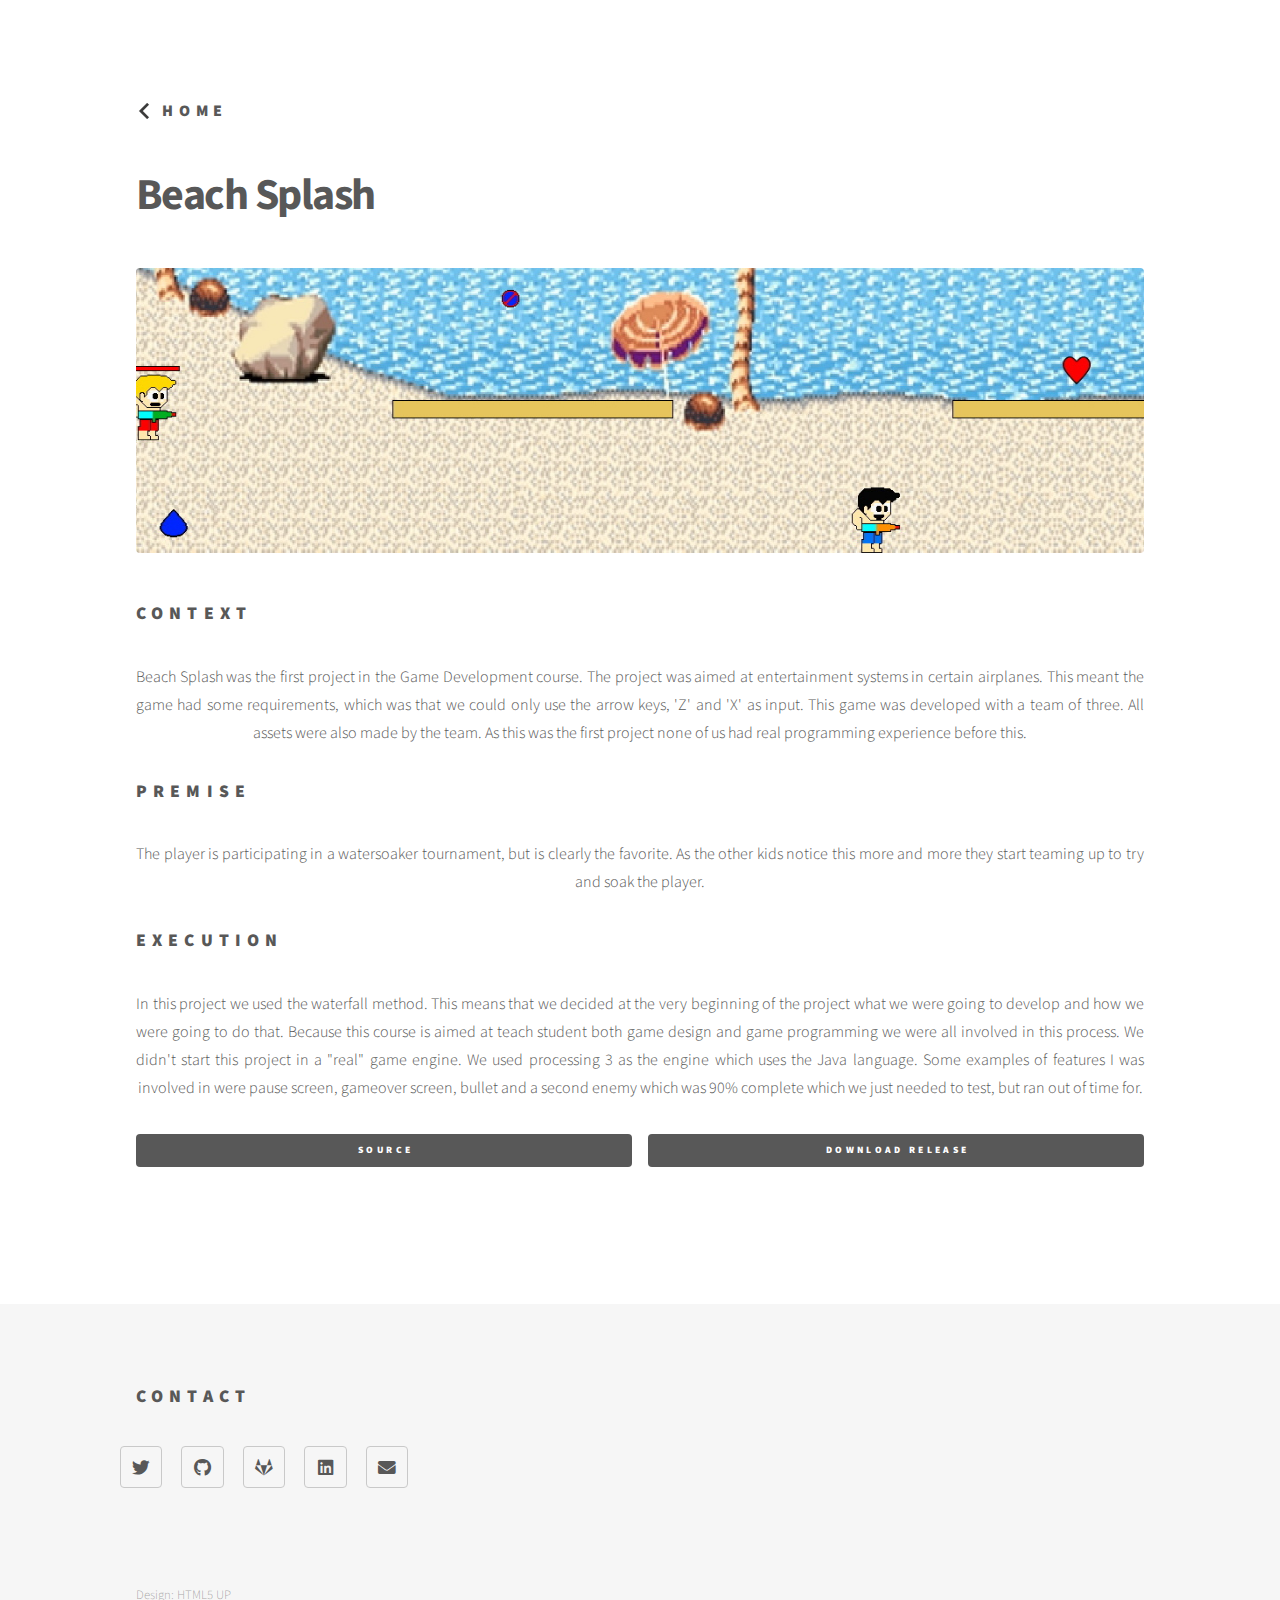
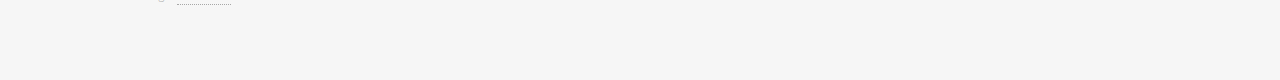
==== commit feadc649: "Added LinkedIn page in footer" ====
--- a/Beach Splash.html
+++ b/Beach Splash.html
@@ -24,7 +24,7 @@
 			<div class="inner">
 
 				<!-- To Home -->
-				<a href="index.html" class="logo">
+				<a href="index" class="logo">
 					<span class="symbol"><img src="images/HomeBackArrow.png" alt="" /></span><span
 						class="title">Home</span>
 				</a>
@@ -79,12 +79,15 @@
 				<section>
 					<h2>Contact</h2>
 					<ul class="icons">
+						<ul class="icons">
 							<li><a href="https://twitter.com/SmehiLmao" class="icon brands style2 fa-twitter"><span
 										class="label">Twitter</span></a></li>
 							<li><a href="https://github.com/Smehi" class="icon brands style2 fa-github"><span
 										class="label">GitHub</span></a></li>
 							<li><a href="https://gitlab.com/Smehi" class="icon brands style2 fa-gitlab"><span
 										class="label">GitLab</span></a></li>
+							<li><a href="https://www.linkedin.com/in/semih-orhan/" class="icon brands style2 fa-linkedin"><span
+									class="label">GitLab</span></a></li>	
 							<li><a href="mailto:semih99orhan@gmail.com" class="icon solid style2 fa-envelope"><span
 										class="label">Email</span></a></li>
 						</ul>
